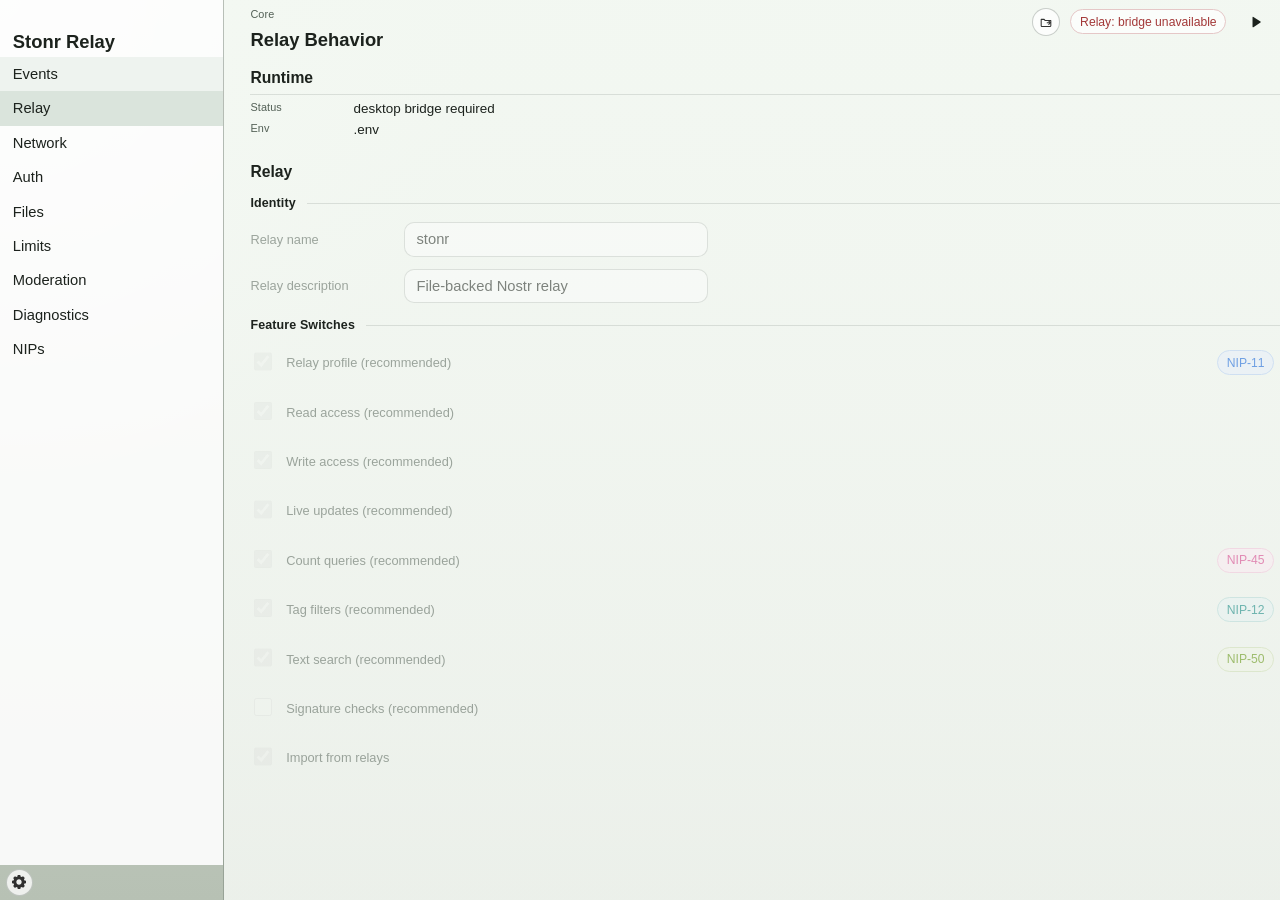
==== apps/stonr-control/index.html @ 104742fe "fix: restore stonr forge workspace files" ====
<!DOCTYPE html>
<html lang="en">
<head>
  <meta charset="UTF-8">
  <meta name="viewport" content="width=device-width, initial-scale=1.0">
  <title>Stonr Control</title>
  <link rel="stylesheet" href="style.css?v=stonr-control-20260315cf">
</head>
<body class="stonr-booting">
  <div class="boot-splash" aria-hidden="true">
    <div class="boot-mark">
      <svg viewBox="0 0 96 96" role="presentation" focusable="false" aria-hidden="true">
        <rect x="10" y="10" width="76" height="76" rx="22"></rect>
        <path d="M34 31h28l-7 10H44v14h15l-7 10H34z"></path>
      </svg>
    </div>
  </div>
  <div class="shell">
    <aside class="rail">
      <section class="nav-block">
        <div class="section-head">
          <h2>Stonr Relay</h2>
        </div>
        <div id="section-list" class="section-list" role="listbox" aria-label="Settings sections"></div>
      </section>

      <button id="open-settings" class="footer-btn icon-btn rail-settings" type="button" title="Control app settings" aria-label="Control app settings">
        <img src="assets/settings-gear.svg" alt="Settings">
      </button>
    </aside>

    <div id="shell-divider" class="shell-divider" role="separator" aria-orientation="vertical" aria-label="Resize sections"></div>

    <main class="stage">
      <header class="toolbar">
        <p id="active-eyebrow" class="eyebrow">Overview</p>
        <h2 id="active-title">Relay Runtime</h2>
        <p id="active-subtitle" class="sub">Status, process control, and the effective relay configuration.</p>
        <div class="toolbar-actions">
          <button id="open-store-root" class="action icon-btn toolbar-icon" type="button" title="Open relay folder" aria-label="Open relay folder">
            <img src="assets/folder-open.svg" alt="">
          </button>
          <span id="relay-pill" class="status-pill neutral">Relay: unknown</span>
          <button id="relay-toggle" class="action primary" type="button" title="Start relay" aria-label="Start relay"></button>
        </div>
      </header>

      <section class="runtime-panel">
        <header class="runtime-head">
          <h3>Runtime</h3>
        </header>
        <div id="runtime-grid" class="kv-grid"></div>
      </section>

      <section id="section-content" class="section-stack"></section>
    </main>
  </div>

  <aside id="settings-drawer" class="drawer hidden" aria-label="Control app settings">
    <section class="drawer-panel">
      <header class="drawer-head">
        <h3>Control App</h3>
        <p class="sub">Desktop bridge state and the env file this console edits.</p>
        <button id="close-settings" class="action mini" type="button">Close</button>
      </header>

      <section class="drawer-body">
        <section class="drawer-section">
          <h4>Bridge</h4>
          <p id="bridge-copy" class="sub">Checking wizardry bridge.</p>
        </section>

        <section class="drawer-section env-path-section">
          <h4>Env File</h4>
          <label for="env-path">Path</label>
          <input id="env-path" type="text" spellcheck="false" placeholder="/absolute/path/to/.env">
        </section>

        <section class="drawer-section">
          <h4>Doctor</h4>
          <pre id="doctor-output" class="mono">Waiting for backend.</pre>
        </section>
      </section>
    </section>
  </aside>

  <div id="toast" class="toast" role="status" aria-live="polite"></div>
  <div id="save-status" class="save-status" role="status" aria-live="polite" aria-atomic="true"></div>

  <script src="app.js?v=stonr-control-20260317ca"></script>
</body>
</html>
---- apps/stonr-control/style.css ----
:root {
  --font-sans: "Avenir Next", "Segoe UI", sans-serif;
  --font-mono: "IBM Plex Mono", "SFMono-Regular", "Menlo", monospace;
  --radius-lg: 18px;
  --radius-md: 14px;
  --radius-sm: 10px;
  --shadow-lg: 0 22px 56px rgba(24, 32, 26, 0.14);
  --shadow-md: 0 10px 28px rgba(24, 32, 26, 0.10);
  --transition: 160ms ease;
  --bg: #d7ddd5;
  --bg-strong: #b7c1b4;
  --stage-surface: rgba(250, 253, 249, 0.78);
  --stage-surface-strong: rgba(244, 249, 243, 0.94);
  --panel: rgba(247, 249, 246, 0.88);
  --panel-strong: rgba(241, 245, 240, 0.96);
  --line: rgba(70, 84, 73, 0.15);
  --line-strong: rgba(70, 84, 73, 0.28);
  --text: #1c221d;
  --muted: #536056;
  --accent: #2f6b3d;
  --accent-ink: #f4fbf5;
  --good: #247043;
  --warn: #647255;
  --bad: #a33838;
  --rail-width: 14rem;
  --divider-width: 0.65rem;
  --shell-pad: 0;
}

* {
  box-sizing: border-box;
}

html,
body {
  margin: 0;
  height: 100%;
  min-width: 46rem;
}

body {
  overflow: hidden;
  font-size: 0.92rem;
  font-family: var(--font-sans);
  color: var(--text);
  background:
    radial-gradient(circle at top left, rgba(255, 255, 255, 0.6), transparent 30rem),
    linear-gradient(180deg, var(--bg), var(--bg-strong));
}

body.stonr-booting {
  overflow: hidden;
  background:
    radial-gradient(circle at top left, rgba(255, 255, 255, 0.6), transparent 30rem),
    linear-gradient(180deg, var(--bg), var(--bg-strong)) !important;
}

body.stonr-booting .shell {
  visibility: hidden;
}

.boot-splash {
  position: fixed;
  inset: 0;
  z-index: 2147483647;
  display: grid;
  place-items: center;
  overflow: hidden;
  background:
    radial-gradient(circle at top left, rgba(255, 255, 255, 0.6), transparent 30rem),
    linear-gradient(180deg, var(--bg), var(--bg-strong));
}

body:not(.stonr-booting) .boot-splash {
  display: none;
}

.boot-mark {
  width: 7.25rem;
  height: 7.25rem;
}

.boot-mark svg {
  width: 100%;
  height: 100%;
  display: block;
  filter: drop-shadow(0 18px 34px rgba(24, 32, 26, 0.12));
}

.boot-mark rect {
  fill: rgba(247, 249, 246, 0.95);
  stroke: rgba(70, 84, 73, 0.14);
  stroke-width: 1.5;
}

.boot-mark path {
  fill: var(--accent);
}

button,
input,
select,
textarea {
  font: inherit;
  color: inherit;
}

button {
  cursor: pointer;
}

input,
select,
textarea {
  border: 1px solid var(--line-strong);
  border-radius: var(--radius-sm);
  background: rgba(255, 255, 255, 0.72);
  padding: 0.58rem 0.72rem;
  transition: border-color var(--transition), box-shadow var(--transition), background var(--transition);
}

input,
select {
  height: 2.15rem;
  min-height: 2.15rem;
  line-height: 1.2;
}

input:focus,
select:focus,
textarea:focus {
  outline: none;
  border-color: color-mix(in srgb, var(--accent) 55%, white);
  box-shadow: 0 0 0 3px color-mix(in srgb, var(--accent) 14%, white);
  background: #fff;
}

textarea {
  min-height: 8rem;
  resize: vertical;
}

.shell {
  height: 100vh;
  width: 100%;
  min-width: 46rem;
  max-width: 84rem;
  margin: 0 auto;
  display: grid;
  grid-template-columns: var(--rail-width) var(--divider-width) minmax(0, 1fr);
  gap: 0;
  padding: 0;
}

.panel,
.card {
  backdrop-filter: blur(18px);
}

.card {
  background: linear-gradient(180deg, rgba(255, 255, 255, 0.7), rgba(255, 255, 255, 0.55));
  border: 1px solid var(--line);
  border-radius: var(--radius-md);
  padding: 0.85rem;
  box-shadow: var(--shadow-md);
}

.rail {
  display: grid;
  grid-template-rows: minmax(0, 1fr) 2.2rem;
  gap: 0;
  min-height: 0;
  border-right: 1px solid var(--line-strong);
}

.stage {
  display: grid;
  grid-template-rows: auto auto minmax(0, 1fr);
  align-content: start;
  gap: 1rem;
  min-height: 0;
  overflow-y: auto;
  overflow-x: hidden;
  margin-left: calc(-1 * var(--divider-width));
  padding: 0.35rem 0 1rem calc(1rem + var(--divider-width));
  background: linear-gradient(180deg, var(--stage-surface-strong), var(--stage-surface));
}

.shell-divider {
  position: relative;
  min-height: 0;
  cursor: col-resize;
  touch-action: none;
}

body.stonr-resizing,
body.stonr-resizing * {
  cursor: col-resize !important;
  user-select: none;
}

.nav-block,
.runtime-panel,
.section-panel {
  display: grid;
  align-content: start;
}

.nav-block {
  grid-template-rows: auto minmax(0, 1fr);
  min-height: 0;
  padding-top: 2rem;
  background: rgba(255, 255, 255, 0.9);
}

.runtime-panel,
.section-panel {
  padding-top: 0.1rem;
  border-bottom: 0;
}

.runtime-panel {
  padding-bottom: 0.5rem;
}

.section-panel {
  padding-bottom: 1rem;
}

.section-content > .section-panel + .section-panel,
.section-stack > .section-panel + .section-panel {
  border-top: 1px solid var(--line);
  padding-top: 1rem;
}

.runtime-panel.hidden {
  display: none;
}

.eyebrow {
  margin: 0 0 0.35rem;
  font-size: 0.68rem;
  letter-spacing: 0.01em;
  color: var(--muted);
}

h1,
h2,
h3,
h4 {
  margin: 0;
  line-height: 1.05;
}

h1 {
  font-size: 1.85rem;
}

h2 {
  font-size: 1.15rem;
}

h3 {
  font-size: 0.98rem;
}

h4 {
  font-size: 0.88rem;
}

.sub {
  margin: 0.32rem 0 0;
  color: var(--muted);
  line-height: 1.42;
}

.toolbar-actions,
.card-head-actions {
  display: flex;
  flex-wrap: wrap;
  gap: 0.65rem;
  align-items: center;
}

.status-pill,
.scope-pill {
  display: inline-flex;
  align-items: center;
  gap: 0.35rem;
  min-height: 1.55rem;
  padding: 0 0.55rem;
  border-radius: 999px;
  border: 1px solid var(--line-strong);
  background: rgba(255, 255, 255, 0.72);
  color: var(--muted);
  font-size: 0.76rem;
  white-space: nowrap;
}

.status-pill.good {
  color: var(--good);
  border-color: color-mix(in srgb, var(--good) 30%, white);
}

.status-pill.bad {
  color: var(--bad);
  border-color: color-mix(in srgb, var(--bad) 28%, white);
}

.status-pill.neutral {
  color: var(--warn);
}

.nip-pill[data-nip-token="NIP-09"] {
  color: #b42318;
  border-color: color-mix(in srgb, #b42318 30%, white);
  background: color-mix(in srgb, #b42318 9%, white);
}

.nip-pill[data-nip-token="NIP-11"] {
  color: #0057d9;
  border-color: color-mix(in srgb, #0057d9 30%, white);
  background: color-mix(in srgb, #0057d9 10%, white);
}

.nip-pill[data-nip-token="NIP-12"] {
  color: #007f7a;
  border-color: color-mix(in srgb, #007f7a 30%, white);
  background: color-mix(in srgb, #007f7a 10%, white);
}

.nip-pill[data-nip-token="NIP-40"] {
  color: #8b1e9b;
  border-color: color-mix(in srgb, #8b1e9b 30%, white);
  background: color-mix(in srgb, #8b1e9b 10%, white);
}

.nip-pill[data-nip-token="NIP-42"] {
  color: #8a5a00;
  border-color: color-mix(in srgb, #8a5a00 30%, white);
  background: color-mix(in srgb, #8a5a00 10%, white);
}

.nip-pill[data-nip-token="NIP-45"] {
  color: #d63384;
  border-color: color-mix(in srgb, #d63384 30%, white);
  background: color-mix(in srgb, #d63384 10%, white);
}

.nip-pill[data-nip-token="NIP-50"] {
  color: #5a8f00;
  border-color: color-mix(in srgb, #5a8f00 30%, white);
  background: color-mix(in srgb, #5a8f00 10%, white);
}

.nip-pill[data-nip-token="NIP-94"] {
  color: #c026d3;
  border-color: color-mix(in srgb, #c026d3 30%, white);
  background: color-mix(in srgb, #c026d3 10%, white);
}

.nip-pill[data-nip-token="NIP-96"] {
  color: #ea580c;
  border-color: color-mix(in srgb, #ea580c 30%, white);
  background: color-mix(in srgb, #ea580c 10%, white);
}

.nip-pill[data-nip-token="NIP-98"] {
  color: #006d77;
  border-color: color-mix(in srgb, #006d77 30%, white);
  background: color-mix(in srgb, #006d77 10%, white);
}

.nip-pill[data-nip-token="NIP-B7"] {
  color: #4f46e5;
  border-color: color-mix(in srgb, #4f46e5 30%, white);
  background: color-mix(in srgb, #4f46e5 10%, white);
}

.section-list {
  display: grid;
  gap: 0;
  margin-top: 0.35rem;
  margin-left: 0;
  margin-right: 0;
  margin-bottom: 0;
  padding: 0;
  border-radius: 0;
  background: transparent;
  overflow-y: auto;
  overflow-x: hidden;
  align-content: start;
  grid-auto-rows: min-content;
}

.section-head {
  padding-left: 0.8rem;
}

.section-tab {
  appearance: none;
  -webkit-appearance: none;
  user-select: none;
  -webkit-user-select: none;
  display: block;
  width: 100%;
  text-align: left;
  min-height: 2.15rem;
  padding: 0.16rem 0 0.16rem 0.8rem;
  border: 0;
  border-radius: 0;
  background: transparent;
  box-shadow: none;
  transform: none;
  transition: background-color var(--transition), color var(--transition);
  white-space: nowrap;
  overflow: hidden;
  text-overflow: ellipsis;
}

.section-tab.events-tab {
  background: color-mix(in srgb, var(--accent) 8%, white);
}

.section-tab:hover,
.section-tab:focus-visible {
  background: color-mix(in srgb, var(--accent) 12%, white);
  outline: none;
}

.section-tab.events-tab:hover,
.section-tab.events-tab:focus-visible {
  background: color-mix(in srgb, var(--accent) 14%, white);
}

.section-tab.active {
  background: color-mix(in srgb, var(--accent) 18%, white);
  color: var(--text);
}

.section-tab.events-tab.active {
  background: color-mix(in srgb, var(--accent) 15%, white);
}

.rail-settings {
  justify-self: start;
  align-self: center;
  margin-left: 0.35rem;
}

.footer-btn,
.action {
  display: inline-flex;
  align-items: center;
  justify-content: center;
  min-height: 1.72rem;
  padding: 0 0.68rem;
  border-radius: 999px;
  border: 1px solid var(--line-strong);
  background: rgba(255, 255, 255, 0.76);
  transition: transform var(--transition), border-color var(--transition), background var(--transition);
}

.footer-btn:hover,
.footer-btn:focus-visible,
.action:hover,
.action:focus-visible {
  outline: none;
  transform: translateY(-1px);
  border-color: color-mix(in srgb, var(--accent) 36%, white);
  background: #fff;
}

.icon-btn {
  width: 1.72rem;
  padding: 0;
}

.icon-btn img {
  width: 0.88rem;
  height: 0.88rem;
  display: block;
  filter: brightness(0) saturate(100%) opacity(0.8);
}

.toolbar-icon {
  width: 1.72rem;
  min-width: 1.72rem;
  padding: 0;
}

#relay-toggle {
  min-width: 2.35rem;
  padding: 0 0.62rem;
  border-radius: 0.5rem;
}

.relay-toggle-icon {
  display: block;
  width: 0.88rem;
  height: 0.88rem;
  fill: currentColor;
}

.relay-toggle-icon.stop-icon {
  width: 0.8rem;
  height: 0.8rem;
}

.action.primary {
  background: transparent;
  color: var(--text);
  border-color: transparent;
}

.action.primary:hover,
.action.primary:focus-visible {
  background: color-mix(in srgb, var(--accent) 16%, white);
  border-color: transparent;
}

.action.primary.running {
  background: transparent;
  color: var(--text);
  border-color: transparent;
}

.action.primary.running:hover,
.action.primary.running:focus-visible {
  background: color-mix(in srgb, var(--accent) 16%, white);
  border-color: transparent;
}

.action.primary.pending {
  min-width: 2.35rem;
  gap: 0;
}

.action-spinner {
  width: 0.82rem;
  height: 0.82rem;
  border: 2px solid color-mix(in srgb, var(--accent-ink) 38%, transparent);
  border-top-color: var(--accent-ink);
  border-radius: 999px;
  animation: stonr-spin 700ms linear infinite;
}

.action.primary.running .action-spinner {
  border-color: color-mix(in srgb, var(--text) 22%, transparent);
  border-top-color: var(--text);
}

@keyframes stonr-spin {
  from {
    transform: rotate(0deg);
  }
  to {
    transform: rotate(360deg);
  }
}

.action.mini {
  min-height: 1.56rem;
  padding: 0 0.58rem;
  font-size: 0.74rem;
}

.toolbar {
  display: grid;
  grid-template-columns: minmax(0, 1fr) auto;
  grid-template-areas:
    "eyebrow actions"
    "title actions"
    "subtitle actions";
  gap: 0.25rem 0.85rem;
  align-items: start;
  padding: 0.15rem 0 0;
}

#active-eyebrow {
  grid-area: eyebrow;
}

#active-title {
  grid-area: title;
}

#active-subtitle {
  grid-area: subtitle;
}

.toolbar-actions {
  grid-area: actions;
  justify-self: end;
  margin-right: 0.35rem;
}

.events-toolbar {
  display: flex;
  flex-wrap: wrap;
  align-items: center;
  gap: 0.6rem;
}

.events-toolbar-spacer {
  flex: 1 1 auto;
}

.events-toolbar .action:last-child {
  margin-right: 0.35rem;
}

.events-toolbar .action.mini {
  background: transparent;
  border-color: transparent;
  color: var(--text);
  border-radius: 0.5rem;
}

.events-toolbar .action.mini:hover,
.events-toolbar .action.mini:focus-visible {
  background: color-mix(in srgb, var(--accent) 20%, white);
  border-color: transparent;
}

.events-size-pill {
  margin-right: 0.35rem;
}

.events-search {
  display: inline-flex;
  align-items: center;
  gap: 0.55rem;
  color: var(--muted);
  font-size: 0.8rem;
}

.events-search input {
  width: min(24.2rem, 100%);
}

.event-list {
  display: grid;
  gap: 0.55rem;
}

.event-row {
  display: grid;
  gap: 0.26rem;
  padding: 0.5rem 0;
}

.event-row + .event-row {
  border-top: 1px solid var(--line);
}

.event-meta {
  display: flex;
  flex-wrap: wrap;
  gap: 0.45rem;
  align-items: center;
}

.event-pill {
  min-height: 1.35rem;
  padding: 0 0.46rem;
  font-size: 0.7rem;
}

.event-content {
  margin: 0;
  line-height: 1.35;
  min-width: 0;
  max-width: 100%;
  overflow: hidden;
  text-overflow: ellipsis;
  overflow-wrap: anywhere;
  word-break: break-word;
  display: -webkit-box;
  -webkit-box-orient: vertical;
  -webkit-line-clamp: 3;
}

.event-id,
.events-empty {
  margin: 0;
  color: var(--muted);
  font-size: 0.76rem;
  line-height: 1.35;
}

.events-error {
  color: var(--bad);
}

.event-media {
  display: block;
  width: auto;
  max-width: min(18rem, 100%);
  max-height: 10rem;
  border-radius: 0.6rem;
  object-fit: cover;
  box-shadow: 0 0 0 1px rgba(71, 86, 77, 0.12);
}

.section-stack,
.section-panel {
  display: grid;
  gap: 0.8rem;
  align-content: start;
}

.field-grid {
  display: grid;
  gap: 0.75rem;
  grid-template-columns: minmax(0, 1fr);
}

.field {
  display: grid;
  gap: 0.22rem;
}

.field-group {
  grid-column: 1 / -1;
  display: flex;
  align-items: center;
  gap: 0.7rem;
  margin-top: 0.2rem;
  color: var(--text);
  font-size: 0.78rem;
  font-weight: 600;
  letter-spacing: 0.01em;
}

.field-group::after {
  content: "";
  flex: 1 1 auto;
  height: 1px;
  background: var(--line);
}

.field-disabled {
  opacity: 0.54;
}

.field-disabled label,
.field-disabled .hint {
  color: color-mix(in srgb, var(--muted) 82%, white);
}

.field.checkbox-field input:disabled {
  opacity: 0.38;
  filter: grayscale(1) saturate(0.4);
}

.field-main {
  display: grid;
  align-items: center;
  gap: 0.6rem;
  grid-template-columns: 9rem minmax(0, 1fr) max-content;
}

.field-controls {
  display: inline-flex;
  align-items: center;
  gap: 0.45rem;
  min-width: 0;
}

.field-main label {
  display: inline-flex;
  align-items: center;
  gap: 0.45rem;
  min-width: 0;
  margin: 0;
}

.field-link {
  display: inline-flex;
  align-items: center;
  min-width: 0;
  color: #1f5fbf;
  text-decoration: underline;
  text-underline-offset: 0.12em;
  cursor: pointer;
}

.field-link:visited {
  color: #1f5fbf;
}

.field-link:hover,
.field-link:focus-visible {
  color: #164a96;
}

.field-main input[type="text"],
.field-main select,
.field-main textarea {
  width: min(19rem, 100%);
  min-width: 0;
}

.field-main input.field-input-wide {
  width: 100%;
}

.field-controls .field-input-wide {
  width: min(100%, 100%);
}

.field input[type="number"] {
  width: 6.25rem;
  justify-self: start;
}

.field-unit {
  font-size: 0.76rem;
  color: var(--muted);
  white-space: nowrap;
  flex: 0 0 auto;
}

.nip-ref {
  cursor: default;
  text-decoration-line: underline;
  text-decoration-style: dashed;
  text-underline-offset: 0.14em;
}

.field label {
  font-size: 0.8rem;
  color: var(--muted);
}

.field .hint {
  margin: 0;
  font-size: 0.74rem;
  color: var(--muted);
}

.field.checkbox-field {
  align-content: start;
  align-items: center;
  grid-template-columns: auto minmax(0, 1fr) auto;
  grid-template-areas: "input label pill";
  column-gap: 0.7rem;
}

.field.checkbox-field.nip-master-field {
  grid-template-columns: auto max-content minmax(10rem, 12rem) minmax(0, 1fr);
  grid-template-areas: "input pill label summary";
}

.field.checkbox-field.has-hint {
  grid-template-areas:
    "input label pill"
    "input hint pill";
}

.field.checkbox-field input {
  grid-area: input;
  width: 1.1rem;
  height: 1.1rem;
  margin-top: 0;
  align-self: center;
}

.field.checkbox-field label {
  grid-area: label;
  display: flex;
  align-items: center;
  min-height: 1.1rem;
  margin-top: 0;
  align-self: center;
}

.field.checkbox-field .field-link {
  grid-area: label;
  min-height: 1.1rem;
  align-self: center;
}

.nip-brief {
  grid-area: summary;
  font-size: 0.76rem;
  color: var(--muted);
  white-space: nowrap;
  min-width: 0;
}

.scope-pill.nip-disabled {
  min-height: 1.3rem;
  padding: 0 0.42rem;
  font-size: 0.68rem;
  color: var(--warn);
  border-color: color-mix(in srgb, var(--warn) 28%, white);
  background: rgba(255, 255, 255, 0.7);
}

.field-main .scope-pill,
.field.checkbox-field .scope-pill {
  justify-self: end;
  align-self: center;
  margin-right: 0.35rem;
}

.field.checkbox-field .scope-pill {
  grid-area: pill;
}

.field-main .browse-btn {
  flex: 0 0 auto;
}

.field.checkbox-field.nip-master-field .scope-pill {
  justify-self: start;
  margin-right: 0;
}

.field.checkbox-field .hint {
  grid-area: hint;
}

.card-head,
.runtime-head,
.drawer-head {
  display: grid;
  gap: 0.3rem 0.85rem;
  align-items: start;
}

.card-head {
  grid-template-columns: minmax(0, 1fr);
}

.card-head.has-actions,
.runtime-head,
.drawer-head {
  display: grid;
  grid-template-columns: minmax(0, 1fr) auto;
  gap: 0.45rem 1rem;
  align-items: start;
}

.card-head.has-actions,
.runtime-head {
  grid-template-areas:
    "title actions"
    "copy actions";
}

.card-head .sub,
.runtime-head .sub {
  margin-top: 0;
}

.card-head.has-actions h3,
.runtime-head h3 {
  grid-area: title;
}

.card-head.has-actions .sub {
  grid-area: copy;
}

.card-head-actions,
.runtime-head .action {
  grid-area: actions;
  justify-self: end;
}

.drawer-head {
  grid-template-areas:
    "title actions"
    "copy actions";
  padding: 0.85rem;
  border-bottom: 1px solid var(--line);
}

.drawer-head h3 {
  grid-area: title;
}

.drawer-head .sub {
  grid-area: copy;
  margin-top: 0;
}

.drawer-head .action {
  grid-area: actions;
  justify-self: end;
}

.runtime-head {
  margin-bottom: 0.35rem;
  padding-bottom: 0.45rem;
  border-bottom: 1px solid var(--line);
  grid-template-columns: minmax(0, 1fr);
  grid-template-areas: "title";
  gap: 0;
}

.kv-grid {
  display: grid;
  grid-template-columns: minmax(0, 1fr);
  gap: 0.32rem;
}

.kv {
  display: grid;
  grid-template-columns: 6rem minmax(0, 1fr);
  align-items: start;
  column-gap: 0.45rem;
  margin: 0;
  padding: 0;
  border: 0;
  background: none;
  line-height: 1.2;
}

.kv dt {
  margin: 0;
  color: var(--muted);
  font-size: 0.68rem;
  letter-spacing: 0.01em;
  line-height: 1.2;
}

.kv dd {
  margin: 0;
  font-size: 0.84rem;
  word-break: break-word;
  line-height: 1.2;
}

.kv dd.kv-empty {
  color: var(--muted);
  font-style: italic;
}

.mono {
  font-family: var(--font-mono);
  font-size: 0.76rem;
  line-height: 1.45;
  white-space: pre-wrap;
  word-break: break-word;
}

.drawer {
  position: fixed;
  inset: 0;
  display: grid;
  justify-content: center;
  align-content: center;
  padding: 0.85rem;
  background: rgba(15, 14, 13, 0.24);
}

.drawer.hidden {
  display: none;
}

.drawer-panel {
  width: min(38rem, calc(100vw - 2rem));
  display: grid;
  gap: 0;
  background: linear-gradient(180deg, var(--panel), var(--panel-strong));
  border: 1px solid var(--line);
  border-radius: var(--radius-lg);
  box-shadow: var(--shadow-lg);
  overflow: hidden;
}

.drawer-section {
  display: grid;
  gap: 0.4rem;
  padding: 0.85rem;
}

.drawer-body {
  display: grid;
}

.drawer-body .drawer-section + .drawer-section {
  border-top: 1px solid var(--line);
}

.env-path-section {
  display: grid;
  grid-template-columns: minmax(0, 1fr);
  grid-template-areas:
    "title"
    "label"
    "input";
  gap: 0.5rem;
  align-items: center;
}

.env-path-section h4 {
  grid-area: title;
}

.env-path-section label {
  grid-area: label;
}

.env-path-section input {
  grid-area: input;
  width: 100%;
  max-width: 100%;
}

.log-panel textarea {
  min-height: 18rem;
}

.toast {
  position: fixed;
  left: 50%;
  top: 0.9rem;
  max-width: 24rem;
  padding: 0.65rem 0.85rem;
  border-radius: 999px;
  background: rgba(32, 24, 15, 0.94);
  color: #fffaf4;
  box-shadow: var(--shadow-md);
  opacity: 0;
  pointer-events: none;
  transform: translate(-50%, -0.5rem);
  transition: opacity var(--transition), transform var(--transition);
}

.toast.show {
  opacity: 1;
  transform: translate(-50%, 0);
}

.toast.bad {
  background: rgba(140, 31, 31, 0.95);
}

.save-status {
  position: fixed;
  right: 0.9rem;
  bottom: 0.8rem;
  display: inline-flex;
  align-items: center;
  gap: 0.42rem;
  min-height: 1.7rem;
  padding: 0.22rem 0.58rem;
  border: 1px solid var(--line);
  border-radius: 999px;
  background: color-mix(in srgb, rgba(255, 255, 255, 0.92) 86%, var(--stage-surface, #f8fbf7));
  color: var(--text);
  box-shadow: var(--shadow-sm);
  font-size: 0.72rem;
  opacity: 0;
  pointer-events: none;
  transform: translateY(0.28rem);
  transition: opacity var(--transition), transform var(--transition);
}

.save-status.show {
  opacity: 1;
  transform: translateY(0);
}

.save-status.saved {
  color: var(--muted);
}
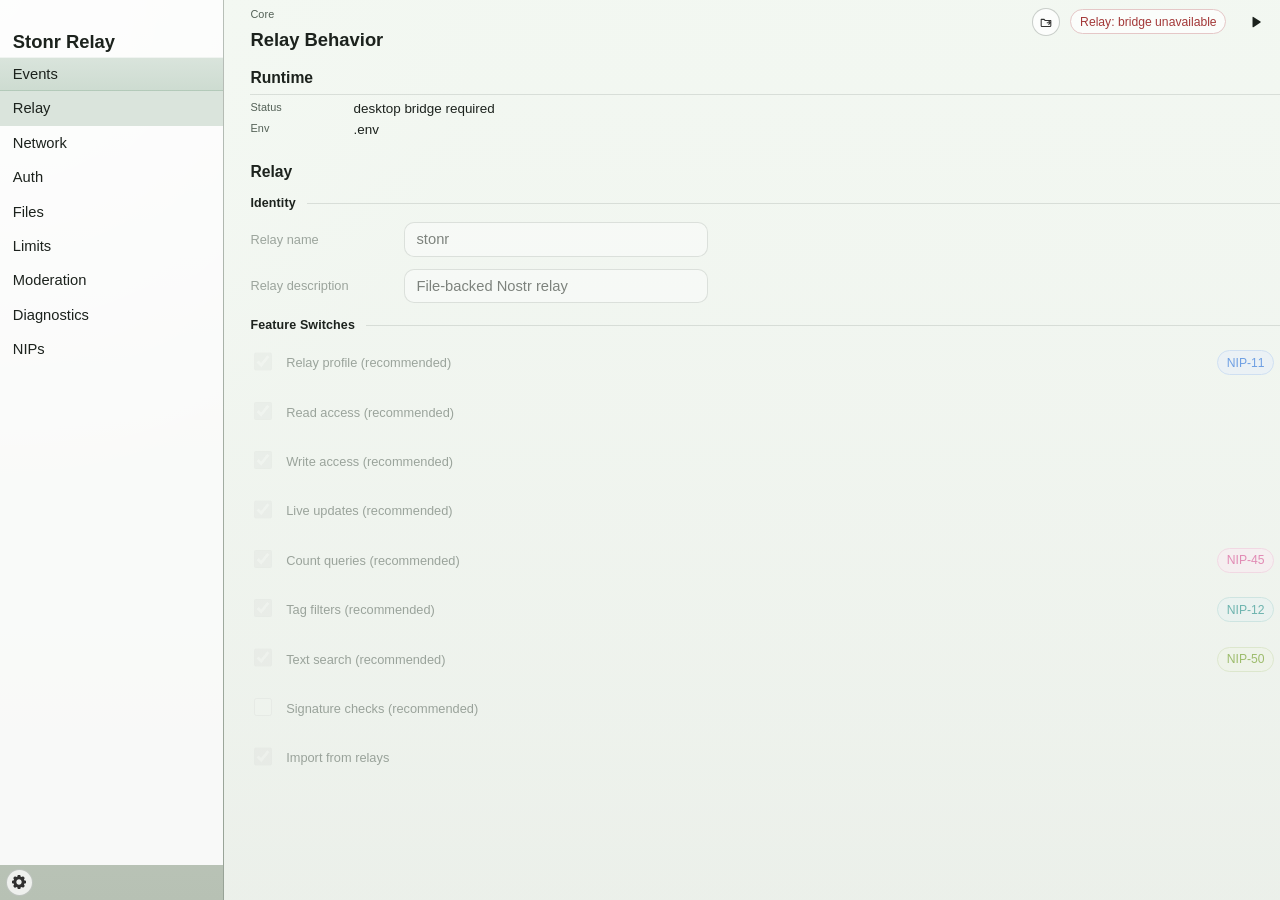
==== commit 90c96aa7: "fix: polish stonr events rail styling" ====
--- a/apps/stonr-control/index.html
+++ b/apps/stonr-control/index.html
@@ -4,7 +4,7 @@
   <meta charset="UTF-8">
   <meta name="viewport" content="width=device-width, initial-scale=1.0">
   <title>Stonr Control</title>
-  <link rel="stylesheet" href="style.css?v=stonr-control-20260315cf">
+  <link rel="stylesheet" href="style.css?v=stonr-control-20260317ch">
 </head>
 <body class="stonr-booting">
   <div class="boot-splash" aria-hidden="true">
@@ -87,6 +87,6 @@
   <div id="toast" class="toast" role="status" aria-live="polite"></div>
   <div id="save-status" class="save-status" role="status" aria-live="polite" aria-atomic="true"></div>
 
-  <script src="app.js?v=stonr-control-20260317ca"></script>
+  <script src="app.js?v=stonr-control-20260317cg"></script>
 </body>
 </html>
--- a/apps/stonr-control/style.css
+++ b/apps/stonr-control/style.css
@@ -419,7 +419,15 @@
 }
 
 .section-tab.events-tab {
-  background: color-mix(in srgb, var(--accent) 8%, white);
+  background:
+    linear-gradient(
+      180deg,
+      color-mix(in srgb, white 82%, var(--accent) 18%) 0%,
+      color-mix(in srgb, white 76%, var(--accent) 24%) 100%
+    );
+  box-shadow:
+    inset 0 1px 0 rgba(255, 255, 255, 0.62),
+    inset 0 -1px 0 color-mix(in srgb, var(--accent) 16%, transparent);
 }
 
 .section-tab:hover,
@@ -430,7 +438,12 @@
 
 .section-tab.events-tab:hover,
 .section-tab.events-tab:focus-visible {
-  background: color-mix(in srgb, var(--accent) 14%, white);
+  background:
+    linear-gradient(
+      180deg,
+      color-mix(in srgb, white 78%, var(--accent) 22%) 0%,
+      color-mix(in srgb, white 71%, var(--accent) 29%) 100%
+    );
 }
 
 .section-tab.active {
@@ -439,7 +452,12 @@
 }
 
 .section-tab.events-tab.active {
-  background: color-mix(in srgb, var(--accent) 15%, white);
+  background:
+    linear-gradient(
+      180deg,
+      color-mix(in srgb, white 74%, var(--accent) 26%) 0%,
+      color-mix(in srgb, white 67%, var(--accent) 33%) 100%
+    );
 }
 
 .rail-settings {
@@ -636,7 +654,7 @@
 }
 
 .events-search input {
-  width: min(24.2rem, 100%);
+  width: min(26.6rem, 100%);
 }
 
 .event-list {
@@ -738,6 +756,21 @@
   flex: 1 1 auto;
   height: 1px;
   background: var(--line);
+}
+
+.section-note {
+  margin: -0.08rem 0 0.12rem 0;
+  font-size: 0.76rem;
+  color: var(--muted);
+  line-height: 1.35;
+}
+
+.retention-apply-field {
+  margin-top: -0.15rem;
+}
+
+.retention-apply-btn {
+  justify-self: start;
 }
 
 .field-disabled {
